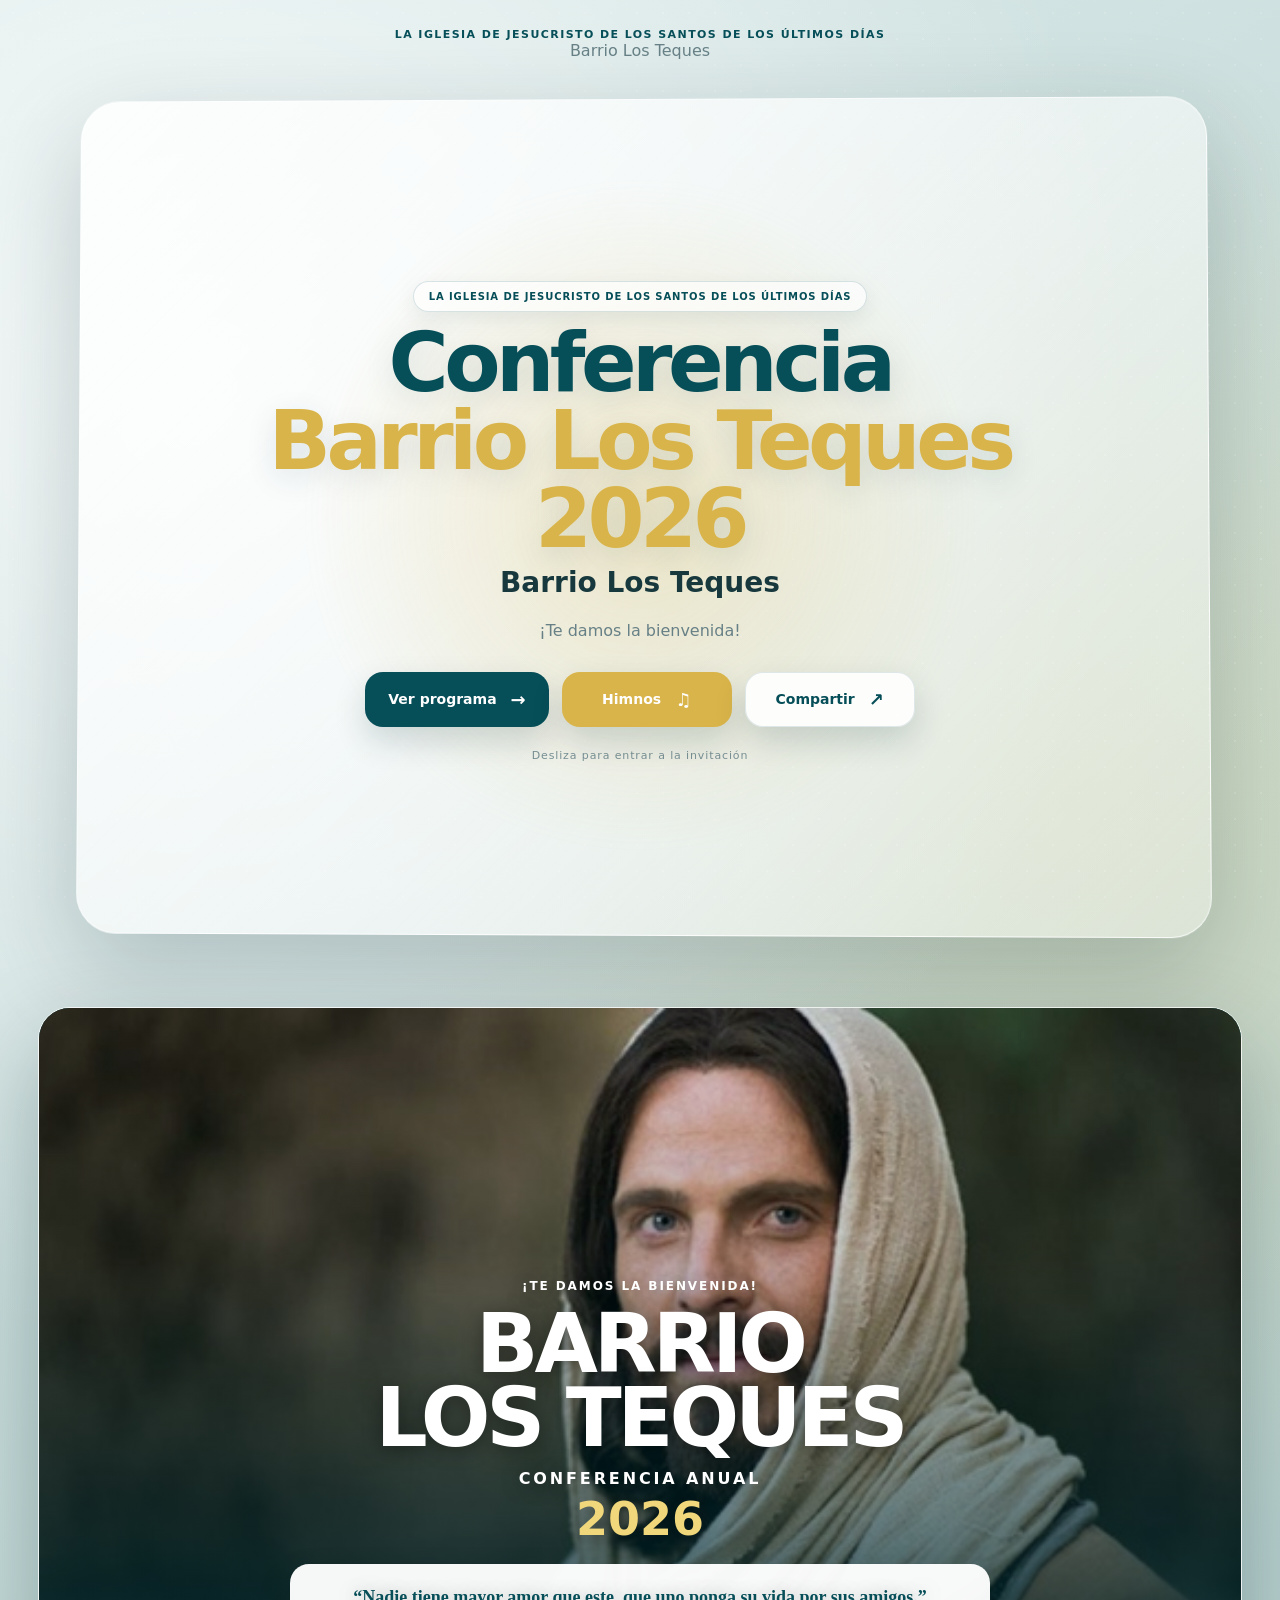
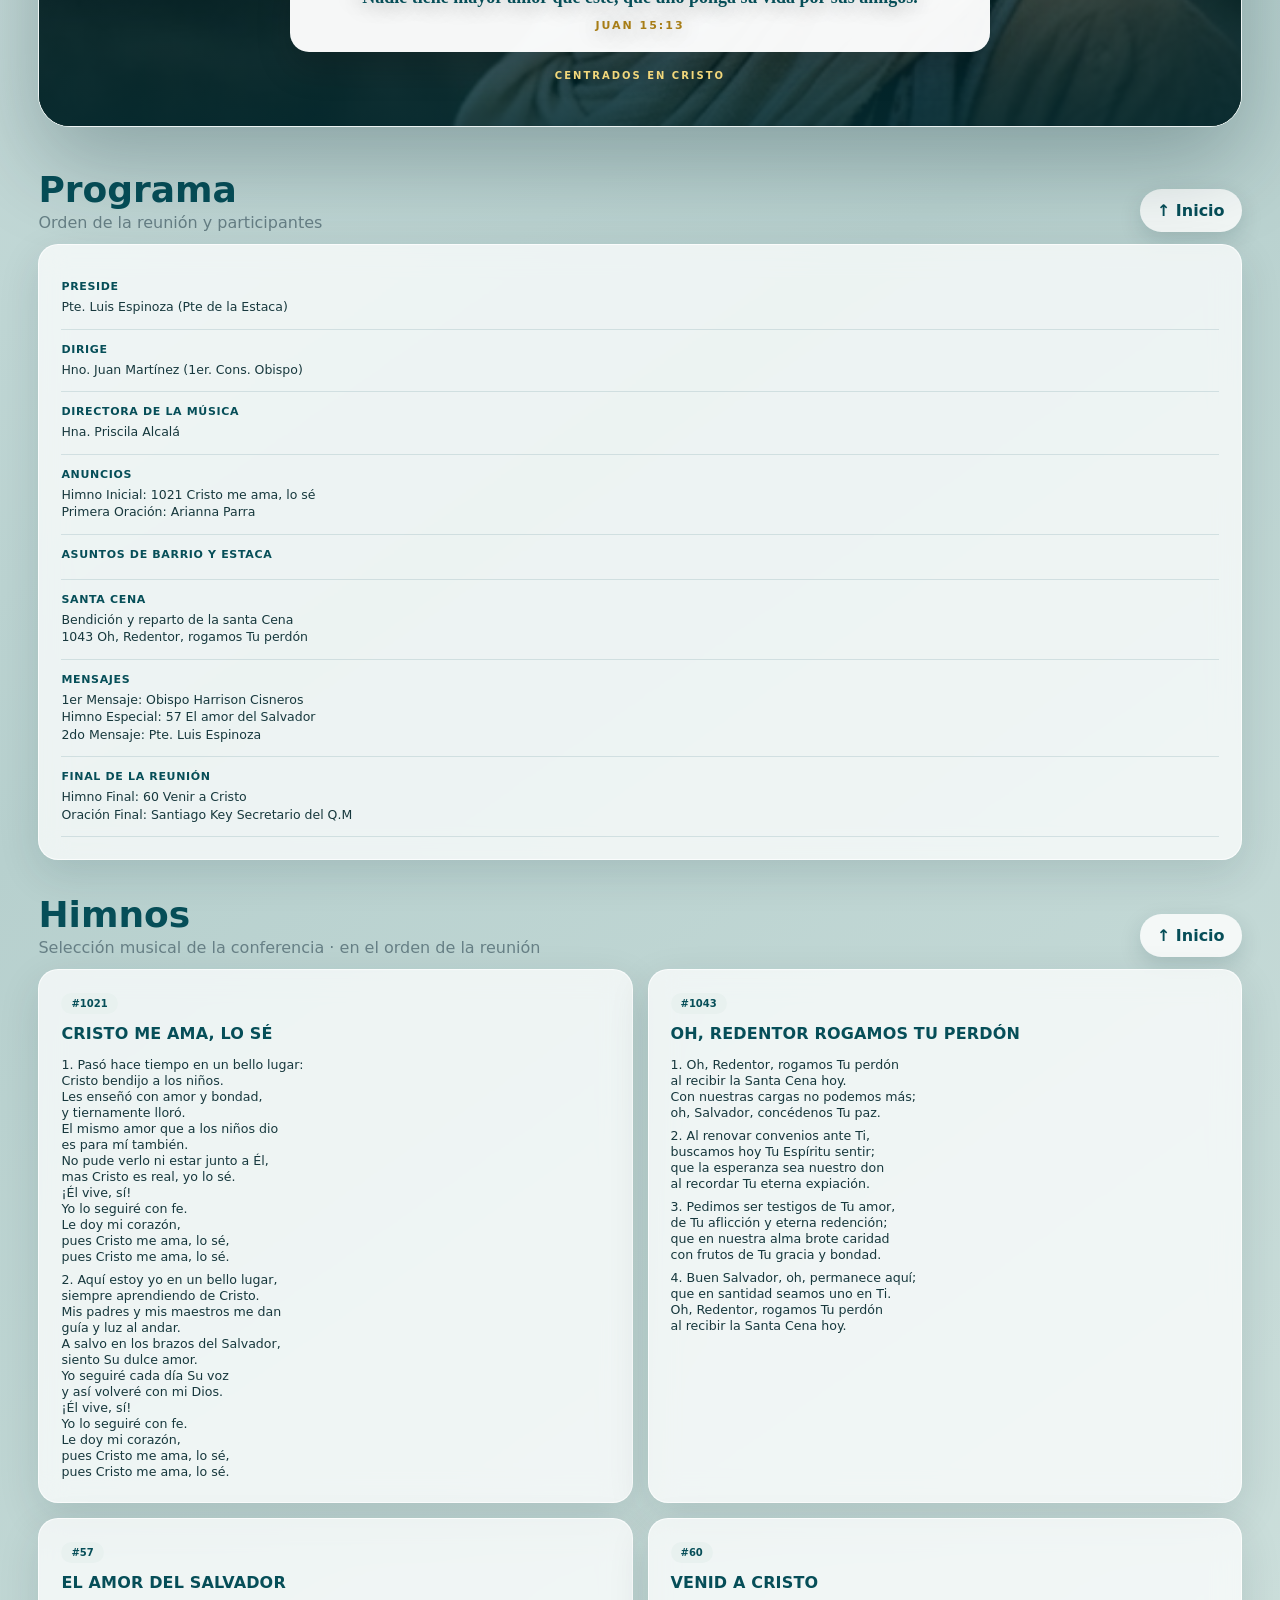
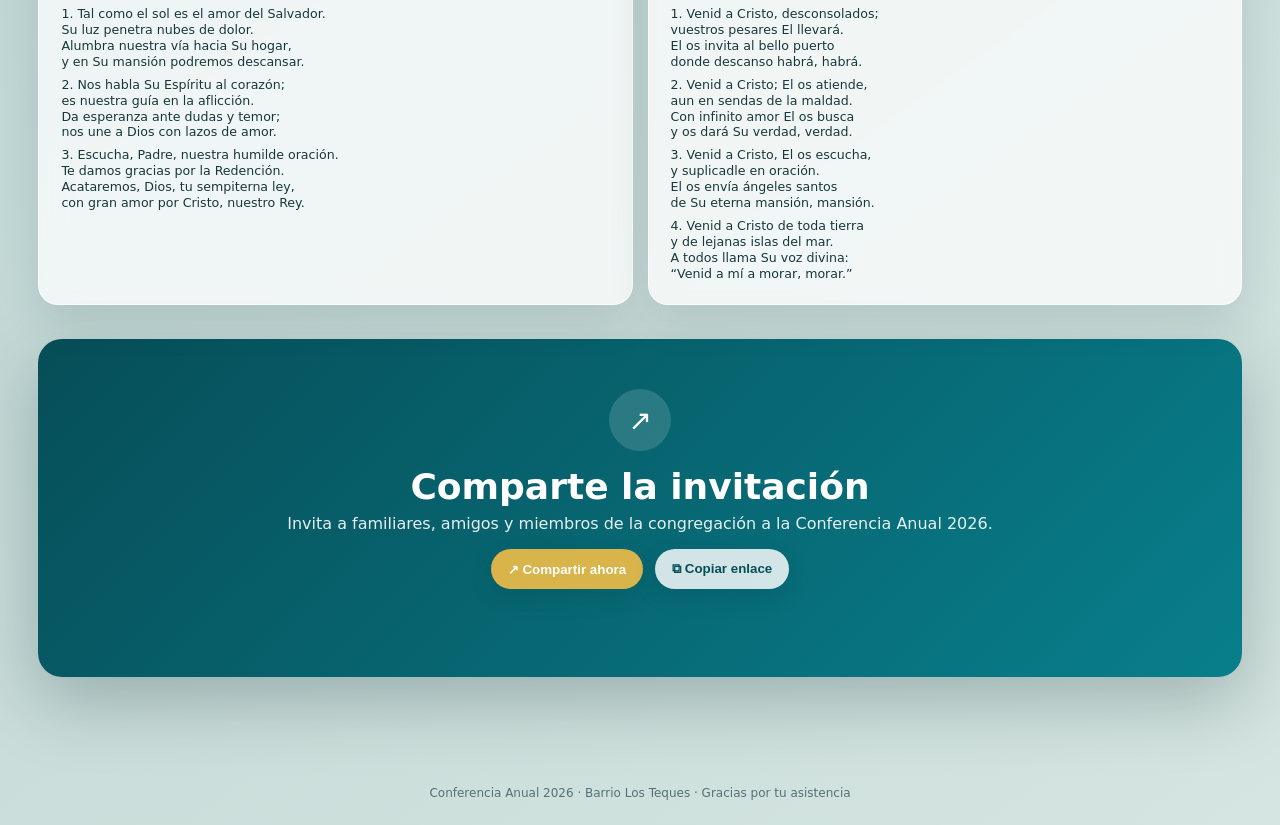
==== Invitacion_Digital_3D_Conferencia_Barrio_Los_Teques_2026_FINAL.html @ 220a570d "first commit" ====
<!doctype html>
<html lang="es">
  <head>
    <meta charset="utf-8" />
    <meta
      name="viewport"
      content="width=device-width,initial-scale=1,viewport-fit=cover"
    />
    <meta name="theme-color" content="#075b65" />
    <meta
      name="description"
      content="Invitación digital · Conferencia Anual Barrio Los Teques 2026"
    />
    <title>Conferencia Barrio Los Teques 2026</title>
    <style>
      :root {
        --deep: #064e58;
        --teal: #087f8c;
        --teal2: #0b9aa5;
        --gold: #d9b44a;
        --gold2: #f1d77b;
        --cream: #fbf7ed;
        --ink: #17383d;
        --muted: #678086;
        --glass: rgba(255, 255, 255, 0.74);
        --shadow: 0 24px 70px rgba(0, 34, 39, 0.25);
      }
      * {
        box-sizing: border-box;
      }
      html {
        scroll-behavior: smooth;
      }
      body {
        margin: 0;
        color: var(--ink);
        font-family:
          Inter,
          ui-sans-serif,
          system-ui,
          -apple-system,
          "Segoe UI",
          Arial,
          sans-serif;
        background:
          radial-gradient(
            circle at 15% 10%,
            rgba(255, 255, 255, 0.75),
            transparent 25%
          ),
          radial-gradient(
            circle at 85% 20%,
            rgba(241, 215, 123, 0.25),
            transparent 22%
          ),
          linear-gradient(145deg, #dcebea, #b7d0ce 50%, #d5e5e1);
        min-height: 100vh;
      }
      body:before {
        content: "";
        position: fixed;
        inset: 0;
        pointer-events: none;
        opacity: 0.16;
        background-image: radial-gradient(#fff 1px, transparent 1px);
        background-size: 26px 26px;
      }
      header {
        padding: 28px 18px 10px;
        text-align: center;
        position: relative;
        z-index: 2;
      }
      .brand {
        font-size: 11px;
        font-weight: 800;
        letter-spacing: 0.13em;
        color: var(--deep);
      }
      header h1 {
        margin: 9px 0 4px;
        font-size: clamp(26px, 5vw, 48px);
        color: var(--deep);
        letter-spacing: -0.03em;
      }
      header p {
        margin: 0;
        color: var(--muted);
      }
      .toolbar {
        display: flex;
        gap: 10px;
        justify-content: center;
        flex-wrap: wrap;
        margin: 20px auto 26px;
        position: sticky;
        top: 10px;
        z-index: 10;
      }
      button,
      .navbtn {
        border: 0;
        border-radius: 999px;
        padding: 12px 17px;
        font-weight: 800;
        cursor: pointer;
        text-decoration: none;
        box-shadow: 0 8px 22px rgba(0, 45, 52, 0.15);
        transition:
          transform 0.2s,
          box-shadow 0.2s;
      }
      button:hover,
      .navbtn:hover {
        transform: translateY(-2px);
        box-shadow: 0 12px 26px rgba(0, 45, 52, 0.22);
      }
      .primary {
        background: var(--deep);
        color: white;
      }
      .gold {
        background: var(--gold);
        color: #fff;
      }
      .light {
        background: rgba(255, 255, 255, 0.82);
        color: var(--deep);
      }
      .scene {
        width: min(1220px, 94vw);
        margin: 0 auto 42px;
        perspective: 1700px;
      }
      .book {
        display: grid;
        grid-template-columns: repeat(3, 1fr);
        gap: 13px;
        transform-style: preserve-3d;
        animation: float 7s ease-in-out infinite;
      }
      .panel {
        min-height: 700px;
        padding: 30px 24px;
        border-radius: 22px;
        background: var(--cream);
        position: relative;
        overflow: hidden;
        box-shadow:
          var(--shadow),
          inset 0 0 0 1px rgba(6, 78, 88, 0.09);
        transform-style: preserve-3d;
        transition:
          transform 0.5s ease,
          box-shadow 0.5s ease;
      }
      .panel:hover {
        transform: translateZ(18px) rotateY(-1deg);
        box-shadow:
          0 34px 90px rgba(0, 34, 39, 0.3),
          inset 0 0 0 1px rgba(6, 78, 88, 0.12);
      }
      .panel:after {
        content: "";
        position: absolute;
        inset: -30%;
        background: linear-gradient(
          115deg,
          transparent 35%,
          rgba(255, 255, 255, 0.55) 48%,
          transparent 60%
        );
        transform: translateX(-55%);
        animation: sheen 8s ease-in-out infinite;
        pointer-events: none;
      }
      .cover {
        background: linear-gradient(145deg, var(--teal2), var(--deep) 75%);
        color: white;
        box-shadow: 0 34px 100px rgba(0, 55, 63, 0.36);
      }
      .cover .accent,
      .accent {
        height: 7px;
        border-radius: 20px;
        background: linear-gradient(
          90deg,
          var(--gold),
          var(--gold2),
          var(--gold)
        );
        margin: -30px -24px 27px;
      }
      .cover .mini {
        font-size: 10px;
        font-weight: 800;
        letter-spacing: 0.1em;
        text-align: center;
        opacity: 0.96;
      }
      .cover h2 {
        font-size: clamp(36px, 5vw, 62px);
        line-height: 0.9;
        letter-spacing: -0.045em;
        text-align: center;
        margin: 42px 0 13px;
        color: #ffe58a;
        text-shadow: 0 8px 22px rgba(0, 0, 0, 0.18);
      }
      .cover .sub {
        text-align: center;
        font-size: 22px;
        font-weight: 850;
        letter-spacing: 0.02em;
      }
      .year {
        font-size: 40px;
        text-align: center;
        font-weight: 900;
        color: #ffe58a;
        margin: 13px 0 16px;
      }
      .quote {
        background: rgba(255, 255, 255, 0.96);
        color: var(--deep);
        padding: 20px;
        border-radius: 19px;
        text-align: center;
        font-weight: 800;
        line-height: 1.35;
        box-shadow: 0 16px 34px rgba(0, 0, 0, 0.2);
        margin: 26px 0 18px;
      }
      .quote span {
        display: block;
        color: #a77d16;
        margin-top: 9px;
        font-size: 12px;
        letter-spacing: 0.08em;
      }
      .cover img {
        display: block;
        width: 100%;
        height: 190px;
        object-fit: cover;
        border-radius: 17px;
        box-shadow: 0 16px 36px rgba(0, 0, 0, 0.28);
        transform: translateZ(24px);
      }
      .center-note {
        text-align: center;
        font-weight: 850;
        letter-spacing: 0.1em;
        font-size: 10px;
        margin-top: 12px;
      }
      .hymn-card h3 {
        font-size: 16px;
        color: var(--deep);
        margin: 2px 0 14px;
        letter-spacing: 0.01em;
      }
      .hymn-number {
        display: inline-flex;
        background: #e8f1ef;
        color: var(--deep);
        font-weight: 900;
        border-radius: 999px;
        padding: 5px 10px;
        font-size: 10px;
        margin-bottom: 8px;
      }
      .lyrics p {
        margin: 0;
        font-size: 12.6px;
        line-height: 1.27;
      }
      .lyrics .spacer {
        height: 7px;
      }
      .agenda-item {
        padding: 13px 0;
        border-bottom: 1px solid rgba(6, 78, 88, 0.12);
      }
      .agenda-title {
        font-size: 11px;
        font-weight: 900;
        color: var(--deep);
        letter-spacing: 0.06em;
        margin-bottom: 5px;
      }
      .agenda-body {
        font-size: 12.5px;
        line-height: 1.4;
      }
      .section {
        width: min(1220px, 94vw);
        margin: 0 auto 34px;
        scroll-margin-top: 90px;
      }
      .section-head {
        display: flex;
        align-items: end;
        justify-content: space-between;
        gap: 15px;
        margin-bottom: 12px;
      }
      .section h2 {
        margin: 0;
        color: var(--deep);
        font-size: clamp(24px, 4vw, 36px);
      }
      .section .lead {
        color: var(--muted);
        margin: 3px 0 0;
      }
      .hymns-grid {
        display: grid;
        grid-template-columns: repeat(2, 1fr);
        gap: 15px;
      }
      .hymns-grid .hymn-card,
      .program-card {
        background: var(--glass);
        backdrop-filter: blur(14px);
        border-radius: 20px;
        padding: 22px;
        box-shadow: 0 14px 42px rgba(0, 45, 52, 0.12);
        border: 1px solid rgba(255, 255, 255, 0.7);
      }
      .sharebox {
        text-align: center;
        background: linear-gradient(135deg, var(--deep), var(--teal));
        color: white;
        padding: 28px;
        border-radius: 24px;
        box-shadow: var(--shadow);
      }
      .sharebox h2 {
        color: white;
        margin: 0 0 7px;
      }
      .sharebox p {
        opacity: 0.9;
        margin: 0 0 16px;
      }
      footer {
        text-align: center;
        padding: 25px;
        color: #547176;
        font-size: 12px;
      }
      @keyframes float {
        0%,
        100% {
          transform: rotateX(1deg) translateY(0);
        }
        50% {
          transform: rotateX(1deg) translateY(-7px);
        }
      }
      @keyframes sheen {
        0%,
        55%,
        100% {
          transform: translateX(-55%);
        }
        72% {
          transform: translateX(55%);
        }
      }
      @media (max-width: 900px) {
        .book {
          grid-template-columns: 1fr;
        }
        .panel {
          min-height: auto;
        }
        .hymns-grid {
          grid-template-columns: 1fr;
        }
        .toolbar {
          position: relative;
          top: auto;
        }
      }
      @media (prefers-reduced-motion: reduce) {
        *,
        *:before,
        *:after {
          animation: none !important;
          transition: none !important;
          scroll-behavior: auto !important;
        }
      }

      /* Nueva experiencia: portada → Cristo → programa → himnos → compartir */
      body {
        overflow-x: hidden;
      }
      .landing {
        min-height: calc(100vh - 10px);
        width: min(1220px, 94vw);
        margin: 0 auto 42px;
        display: grid;
        place-items: center;
        position: relative;
        perspective: 1600px;
      }
      .landing:before {
        pointer-events: none;
        content: "";
        position: absolute;
        inset: 3%;
        border-radius: 40px;
        background: linear-gradient(
          135deg,
          rgba(255, 255, 255, 0.82),
          rgba(255, 255, 255, 0.32)
        );
        box-shadow: 0 35px 100px rgba(0, 34, 39, 0.22);
        border: 1px solid rgba(255, 255, 255, 0.75);
        transform: rotateX(1deg) rotateY(-1deg);
      }
      .landing-glow {
        pointer-events: none;
        position: absolute;
        width: 65vw;
        height: 65vw;
        max-width: 700px;
        max-height: 700px;
        border-radius: 50%;
        background: radial-gradient(
          circle,
          rgba(217, 180, 74, 0.26),
          transparent 68%
        );
        filter: blur(5px);
        animation: pulseGlow 5s ease-in-out infinite;
      }
      .landing-content {
        position: relative;
        pointer-events: auto;
        z-index: 2;
        text-align: center;
        padding: 65px 28px 52px;
        max-width: 850px;
        transform-style: preserve-3d;
        animation: heroFloat 6s ease-in-out infinite;
      }
      .brand-pill {
        display: inline-block;
        padding: 9px 15px;
        border: 1px solid rgba(6, 78, 88, 0.15);
        border-radius: 999px;
        background: rgba(255, 255, 255, 0.65);
        font-size: 10px;
        font-weight: 900;
        letter-spacing: 0.09em;
        color: var(--deep);
        box-shadow: 0 8px 20px rgba(0, 45, 52, 0.08);
      }
      .cross-mark {
        margin: 26px auto 8px;
        width: 54px;
        height: 54px;
        display: grid;
        place-items: center;
        border-radius: 50%;
        background: linear-gradient(145deg, var(--gold2), var(--gold));
        color: #fff;
        font-size: 24px;
        box-shadow: 0 12px 30px rgba(120, 92, 15, 0.25);
        transform: translateZ(30px);
      }
      .eyebrow {
        margin: 0;
        color: var(--teal);
        font-size: 12px;
        font-weight: 900;
        letter-spacing: 0.25em;
      }
      .landing h2 {
        margin: 12px 0 8px;
        font-size: clamp(42px, 8vw, 82px);
        line-height: 0.95;
        color: var(--deep);
        letter-spacing: -0.055em;
        text-shadow: 0 8px 30px rgba(0, 60, 67, 0.12);
      }
      .landing h2 span {
        color: var(--gold);
      }
      .landing-sub {
        margin: 0;
        font-size: clamp(18px, 3vw, 28px);
        font-weight: 800;
        color: var(--ink);
      }
      .landing-welcome {
        margin: 22px 0 0;
        font-size: 16px;
        color: var(--muted);
      }
      .landing-actions {
        display: flex;
        justify-content: center;
        flex-wrap: wrap;
        gap: 13px;
        margin: 32px auto 22px;
      }
      .hero-btn {
        position: relative;
        z-index: 20;
        border: 0;
        border-radius: 18px;
        padding: 16px 23px;
        font-weight: 900;
        text-decoration: none;
        cursor: pointer;
        min-width: 170px;
        box-shadow: 0 14px 32px rgba(0, 45, 52, 0.16);
        transition:
          transform 0.25s,
          box-shadow 0.25s;
        display: inline-flex;
        align-items: center;
        justify-content: center;
        gap: 14px;
        font-size: 14px;
      }
      .hero-btn:hover {
        transform: translateY(-4px) rotateX(2deg);
        box-shadow: 0 20px 40px rgba(0, 45, 52, 0.24);
      }
      .hero-btn span {
        font-size: 18px;
      }
      .hero-primary {
        background: var(--deep);
        color: #fff;
      }
      .hero-gold {
        background: var(--gold);
        color: #fff;
      }
      .hero-light {
        background: rgba(255, 255, 255, 0.88);
        color: var(--deep);
        border: 1px solid rgba(6, 78, 88, 0.12);
      }
      .swipe-hint {
        font-size: 11px;
        color: #789094;
        letter-spacing: 0.08em;
        margin-top: 10px;
      }
      .cover-section {
        padding-top: 5px;
      }
      .single-card {
        position: relative;
        min-height: 720px;
        border-radius: 32px;
        overflow: hidden;
        box-shadow: 0 35px 90px rgba(0, 34, 39, 0.28);
        border: 1px solid rgba(255, 255, 255, 0.7);
        transform-style: preserve-3d;
        transition: transform 0.6s ease;
      }
      .cover-large:hover {
        transform: rotateY(-2deg) rotateX(1deg) translateY(-4px);
      }
      .cover-image-wrap {
        position: absolute;
        inset: 0;
        background: var(--deep);
      }
      .cover-image-wrap img {
        width: 100%;
        height: 100%;
        object-fit: cover;
        object-position: center 34%;
        display: block;
        filter: saturate(0.88) contrast(1.03);
      }
      .cover-overlay {
        position: absolute;
        inset: 0;
        background: linear-gradient(
          180deg,
          rgba(4, 44, 50, 0.15),
          rgba(4, 44, 50, 0.25) 35%,
          rgba(4, 44, 50, 0.88) 100%
        );
      }
      .cover-copy {
        position: absolute;
        left: 0;
        right: 0;
        bottom: 0;
        padding: 50px clamp(24px, 6vw, 80px) 45px;
        color: #fff;
        text-align: center;
        text-shadow: 0 3px 20px rgba(0, 0, 0, 0.4);
      }
      .cover-copy .mini {
        font-size: 12px;
        font-weight: 900;
        letter-spacing: 0.16em;
      }
      .cover-copy h2 {
        font-size: clamp(42px, 8vw, 82px);
        line-height: 0.9;
        margin: 14px 0;
        color: #fff;
        letter-spacing: -0.05em;
      }
      .cover-copy .sub {
        font-weight: 900;
        letter-spacing: 0.18em;
      }
      .cover-copy .year {
        font-size: 46px;
        font-weight: 900;
        color: var(--gold2);
        margin-top: 4px;
      }
      .cover-copy .quote {
        max-width: 700px;
        margin: 18px auto 0;
        font-family: Georgia, serif;
        font-size: 18px;
        line-height: 1.5;
      }
      .cover-copy .quote span {
        display: block;
        margin-top: 8px;
        font:
          800 11px Inter,
          ui-sans-serif,
          system-ui;
        letter-spacing: 0.18em;
      }
      .cover-copy .center-note {
        margin-top: 18px;
        font-size: 10px;
        font-weight: 900;
        letter-spacing: 0.2em;
        color: var(--gold2);
      }
      .hymns-ordered {
        grid-template-columns: repeat(2, 1fr);
      }
      .hymns-ordered .hymn-card {
        min-height: 100%;
      }
      .share-section {
        padding-bottom: 50px;
      }
      .sharebox-final {
        padding: 50px 25px;
      }
      .share-icon {
        width: 62px;
        height: 62px;
        margin: 0 auto 15px;
        border-radius: 50%;
        display: grid;
        place-items: center;
        background: rgba(255, 255, 255, 0.14);
        font-size: 28px;
      }
      .share-actions {
        display: flex;
        justify-content: center;
        gap: 12px;
        flex-wrap: wrap;
      }
      .share-status {
        min-height: 22px;
        margin-top: 16px;
        font-size: 12px;
        font-weight: 800;
        opacity: 0.95;
      }
      @keyframes heroFloat {
        0%,
        100% {
          transform: translateY(0) rotateX(1deg);
        }
        50% {
          transform: translateY(-8px) rotateX(1deg);
        }
      }
      @keyframes pulseGlow {
        0%,
        100% {
          transform: scale(0.92);
          opacity: 0.7;
        }
        50% {
          transform: scale(1.05);
          opacity: 1;
        }
      }
      @media (max-width: 900px) {
        .landing {
          width: 94vw;
          min-height: calc(100vh - 20px);
        }
        .landing:before {
          inset: 1%;
          border-radius: 28px;
        }
        .landing-content {
          padding: 48px 18px;
        }
        .brand-pill {
          font-size: 8px;
          letter-spacing: 0.05em;
        }
        .hero-btn {
          min-width: 145px;
        }
        .single-card {
          min-height: 650px;
        }
        .cover-copy {
          padding: 34px 20px;
        }
        .cover-copy h2 {
          font-size: clamp(38px, 12vw, 62px);
        }
        .hymns-ordered {
          grid-template-columns: 1fr;
        }
      }
      @media (max-width: 520px) {
        .landing-actions {
          flex-direction: column;
          align-items: stretch;
        }
        .hero-btn {
          width: 100%;
        }
        .single-card {
          min-height: 600px;
        }
        .cover-image-wrap img {
          object-position: center 28%;
        }
        .cover-copy .quote {
          font-size: 15px;
        }
        .share-actions {
          flex-direction: column;
        }
        .share-actions button {
          width: 100%;
        }
      }
      @media (prefers-reduced-motion: reduce) {
        .landing-content,
        .landing-glow {
          animation: none !important;
        }
      }
    </style>
  </head>
  <body>
    <header id="inicio" class="top-header">
      <div class="brand">
        LA IGLESIA DE JESUCRISTO DE LOS SANTOS DE LOS ÚLTIMOS DÍAS
      </div>
      <p>Barrio Los Teques</p>
    </header>
    
    <main>
      <section class="landing" id="portada">
        <div class="landing-glow"></div>
        <div class="landing-content">
          <div class="brand-pill">
            LA IGLESIA DE JESUCRISTO DE LOS SANTOS DE LOS ÚLTIMOS DÍAS
          </div>
        
          <h2>Conferencia<br /><span>Barrio Los Teques 2026</span></h2>
          <p class="landing-sub">Barrio Los Teques</p>
          <p class="landing-welcome">¡Te damos la bienvenida!</p>
          <div class="landing-actions">
            <a class="hero-btn hero-primary" href="#programa"
              >Ver programa <span>→</span></a
            >
            <a class="hero-btn hero-gold" href="#himnos"
              >Himnos <span>♫</span></a
            >
            <a class="hero-btn hero-light" href="#compartir"
              >Compartir <span>↗</span></a
            >
          </div>
          <div class="swipe-hint">Desliza para entrar a la invitación</div>
        </div>
      </section>

      <section class="section cover-section" id="cristo">
        <div class="scene">
          <div class="single-card cover-large">
            <div class="cover-image-wrap">
              <img
                src="[data-uri]"
                alt="Imagen de Jesucristo"
              />
            </div>
            <div class="cover-overlay"></div>
            <div class="cover-copy">
              <div class="mini">¡TE DAMOS LA BIENVENIDA!</div>
              <h2>BARRIO<br />LOS TEQUES</h2>
              <div class="sub">CONFERENCIA ANUAL</div>
              <div class="year">2026</div>
              <div class="quote">
                “Nadie tiene mayor amor que este, que uno ponga su vida por sus
                amigos.”<span>JUAN 15:13</span>
              </div>
              <div class="center-note">CENTRADOS EN CRISTO</div>
            </div>
          </div>
        </div>
      </section>

      <section class="section" id="programa">
        <div class="section-head">
          <div>
            <h2>Programa</h2>
            <p class="lead">Orden de la reunión y participantes</p>
          </div>
          <a class="navbtn light" href="#inicio">↑ Inicio</a>
        </div>
        <div class="program-card">
          <div class="agenda-item">
            <div class="agenda-title">PRESIDE</div>
            <div class="agenda-body">Pte. Luis Espinoza (Pte de la Estaca)</div>
          </div>
          <div class="agenda-item">
            <div class="agenda-title">DIRIGE</div>
            <div class="agenda-body">
              Hno. Juan Martínez (1er. Cons. Obispo)
            </div>
          </div>
          <div class="agenda-item">
            <div class="agenda-title">DIRECTORA DE LA MÚSICA</div>
            <div class="agenda-body">Hna. Priscila Alcalá</div>
          </div>
          <div class="agenda-item">
            <div class="agenda-title">ANUNCIOS</div>
            <div class="agenda-body">
              Himno Inicial: 1021 Cristo me ama, lo sé<br />Primera Oración:
              Arianna Parra
            </div>
          </div>
          <div class="agenda-item">
            <div class="agenda-title">ASUNTOS DE BARRIO Y ESTACA</div>
            <div class="agenda-body"></div>
          </div>
          <div class="agenda-item">
            <div class="agenda-title">SANTA CENA</div>
            <div class="agenda-body">
              Bendición y reparto de la santa Cena<br />1043 Oh, Redentor,
              rogamos Tu perdón
            </div>
          </div>
          <div class="agenda-item">
            <div class="agenda-title">MENSAJES</div>
            <div class="agenda-body">
              1er Mensaje: Obispo Harrison Cisneros<br />Himno Especial: 57 El
              amor del Salvador<br />2do Mensaje: Pte. Luis Espinoza
            </div>
          </div>
          <div class="agenda-item">
            <div class="agenda-title">FINAL DE LA REUNIÓN</div>
            <div class="agenda-body">
              Himno Final: 60 Venir a Cristo<br />Oración Final: Santiago Key
              Secretario del Q.M
            </div>
          </div>
        </div>
      </section>

      <section class="section" id="himnos">
        <div class="section-head">
          <div>
            <h2>Himnos</h2>
            <p class="lead">
              Selección musical de la conferencia · en el orden de la reunión
            </p>
          </div>
          <a class="navbtn light" href="#inicio">↑ Inicio</a>
        </div>
        <div class="hymns-grid hymns-ordered">
          <article class="hymn-card">
            <div class="hymn-number">#1021</div>
            <h3>CRISTO ME AMA, LO SÉ</h3>
            <div class="lyrics">
              <p class="">1. Pasó hace tiempo en un bello lugar:</p>
              <p class="">Cristo bendijo a los niños.</p>
              <p class="">Les enseñó con amor y bondad,</p>
              <p class="">y tiernamente lloró.</p>
              <p class="">El mismo amor que a los niños dio</p>
              <p class="">es para mí también.</p>
              <p class="">No pude verlo ni estar junto a Él,</p>
              <p class="">mas Cristo es real, yo lo sé.</p>
              <p class="">¡Él vive, sí!</p>
              <p class="">Yo lo seguiré con fe.</p>
              <p class="">Le doy mi corazón,</p>
              <p class="">pues Cristo me ama, lo sé,</p>
              <p class="">pues Cristo me ama, lo sé.</p>
              <p class="spacer">&nbsp;</p>
              <p class="">2. Aquí estoy yo en un bello lugar,</p>
              <p class="">siempre aprendiendo de Cristo.</p>
              <p class="">Mis padres y mis maestros me dan</p>
              <p class="">guía y luz al andar.</p>
              <p class="">A salvo en los brazos del Salvador,</p>
              <p class="">siento Su dulce amor.</p>
              <p class="">Yo seguiré cada día Su voz</p>
              <p class="">y así volveré con mi Dios.</p>
              <p class="">¡Él vive, sí!</p>
              <p class="">Yo lo seguiré con fe.</p>
              <p class="">Le doy mi corazón,</p>
              <p class="">pues Cristo me ama, lo sé,</p>
              <p class="">pues Cristo me ama, lo sé.</p>
            </div>
          </article>
          <article class="hymn-card">
            <div class="hymn-number">#1043</div>
            <h3>OH, REDENTOR ROGAMOS TU PERDÓN</h3>
            <div class="lyrics">
              <p class="">1. Oh, Redentor, rogamos Tu perdón</p>
              <p class="">al recibir la Santa Cena hoy.</p>
              <p class="">Con nuestras cargas no podemos más;</p>
              <p class="">oh, Salvador, concédenos Tu paz.</p>
              <p class="spacer">&nbsp;</p>
              <p class="">2. Al renovar convenios ante Ti,</p>
              <p class="">buscamos hoy Tu Espíritu sentir;</p>
              <p class="">que la esperanza sea nuestro don</p>
              <p class="">al recordar Tu eterna expiación.</p>
              <p class="spacer">&nbsp;</p>
              <p class="">3. Pedimos ser testigos de Tu amor,</p>
              <p class="">de Tu aflicción y eterna redención;</p>
              <p class="">que en nuestra alma brote caridad</p>
              <p class="">con frutos de Tu gracia y bondad.</p>
              <p class="spacer">&nbsp;</p>
              <p class="">4. Buen Salvador, oh, permanece aquí;</p>
              <p class="">que en santidad seamos uno en Ti.</p>
              <p class="">Oh, Redentor, rogamos Tu perdón</p>
              <p class="">al recibir la Santa Cena hoy.</p>
            </div>
          </article>
          <article class="hymn-card">
            <div class="hymn-number">#57</div>
            <h3>EL AMOR DEL SALVADOR</h3>
            <div class="lyrics">
              <p class="">1. Tal como el sol es el amor del Salvador.</p>
              <p class="">Su luz penetra nubes de dolor.</p>
              <p class="">Alumbra nuestra vía hacia Su hogar,</p>
              <p class="">y en Su mansión podremos descansar.</p>
              <p class="spacer">&nbsp;</p>
              <p class="">2. Nos habla Su Espíritu al corazón;</p>
              <p class="">es nuestra guía en la aflicción.</p>
              <p class="">Da esperanza ante dudas y temor;</p>
              <p class="">nos une a Dios con lazos de amor.</p>
              <p class="spacer">&nbsp;</p>
              <p class="">3. Escucha, Padre, nuestra humilde oración.</p>
              <p class="">Te damos gracias por la Redención.</p>
              <p class="">Acataremos, Dios, tu sempiterna ley,</p>
              <p class="">con gran amor por Cristo, nuestro Rey.</p>
            </div>
          </article>
          <article class="hymn-card">
            <div class="hymn-number">#60</div>
            <h3>VENID A CRISTO</h3>
            <div class="lyrics">
              <p class="">1. Venid a Cristo, desconsolados;</p>
              <p class="">vuestros pesares El llevará.</p>
              <p class="">El os invita al bello puerto</p>
              <p class="">donde descanso habrá, habrá.</p>
              <p class="spacer">&nbsp;</p>
              <p class="">2. Venid a Cristo; El os atiende,</p>
              <p class="">aun en sendas de la maldad.</p>
              <p class="">Con infinito amor El os busca</p>
              <p class="">y os dará Su verdad, verdad.</p>
              <p class="spacer">&nbsp;</p>
              <p class="">3. Venid a Cristo, El os escucha,</p>
              <p class="">y suplicadle en oración.</p>
              <p class="">El os envía ángeles santos</p>
              <p class="">de Su eterna mansión, mansión.</p>
              <p class="spacer">&nbsp;</p>
              <p class="">4. Venid a Cristo de toda tierra</p>
              <p class="">y de lejanas islas del mar.</p>
              <p class="">A todos llama Su voz divina:</p>
              <p class="">“Venid a mí a morar, morar.”</p>
            </div>
          </article>
        </div>
      </section>

      <section class="section share-section" id="compartir">
        <div class="sharebox sharebox-final">
          <div class="share-icon">↗</div>
          <h2>Comparte la invitación</h2>
          <p>
            Invita a familiares, amigos y miembros de la congregación a la
            Conferencia Anual 2026.
          </p>
          <div class="share-actions">
            <button class="gold share-action" type="button">
              ↗ Compartir ahora
            </button>
            <button class="light share-copy" type="button">
              ⧉ Copiar enlace
            </button>
          </div>
          <div
            id="share-status"
            class="share-status"
            role="status"
            aria-live="polite"
          ></div>
        </div>
      </section>
    </main>
    <footer>
      Conferencia Anual 2026 · Barrio Los Teques · Gracias por tu asistencia
    </footer>
    <style>
      html {
        scroll-behavior: smooth;
      }
      section[id] {
        scroll-margin-top: 24px;
      }
      .landing-actions,
      .hero-btn {
        pointer-events: auto !important;
      }
    </style>
    <script>
      (function () {
        function go(id) {
          var el = document.getElementById(id);
          if (!el) return false;
          try {
            history.pushState(null, "", "#" + id);
          } catch (e) {}
          el.scrollIntoView({ behavior: "smooth", block: "start" });
          return false;
        }
        document.addEventListener(
          "click",
          function (e) {
            var a =
              e.target.closest && e.target.closest('a.hero-btn[href^="#"]');
            if (!a) return;
            var id = a.getAttribute("href").slice(1);
            if (go(id)) e.preventDefault();
          },
          true,
        );
        window.addEventListener("load", function () {
          if (location.hash) {
            var el = document.getElementById(location.hash.slice(1));
            if (el)
              setTimeout(function () {
                el.scrollIntoView({ behavior: "auto" });
              }, 50);
          }
        });
      })();
    </script>
    <script>
      (function () {
        function setStatus(msg) {
          document.querySelectorAll("#share-status").forEach(function (el) {
            el.textContent = msg;
            clearTimeout(el._timer);
            el._timer = setTimeout(function () {
              el.textContent = "";
            }, 5000);
          });
        }
        function currentUrl() {
          return window.location.href;
        }
        async function copiarEnlace() {
          const url = currentUrl();
          try {
            if (navigator.clipboard && window.isSecureContext) {
              await navigator.clipboard.writeText(url);
              setStatus("✓ Enlace copiado correctamente.");
              return true;
            }
          } catch (e) {}
          try {
            const ta = document.createElement("textarea");
            ta.value = url;
            ta.setAttribute("readonly", "");
            ta.style.position = "fixed";
            ta.style.left = "-9999px";
            document.body.appendChild(ta);
            ta.select();
            const ok = document.execCommand("copy");
            document.body.removeChild(ta);
            if (ok) {
              setStatus("✓ Enlace copiado correctamente.");
              return true;
            }
          } catch (e) {}
          setStatus(
            "No se pudo copiar automáticamente. Usa la opción Compartir del navegador.",
          );
          return false;
        }
        async function compartir() {
          const url = currentUrl();
          const data = {
            title: "Conferencia Anual Barrio Los Teques 2026",
            text: "¡Te damos la bienvenida! Conferencia Anual Barrio Los Teques 2026. Mira la invitación digital:",
            url: url,
          };
          if (typeof navigator.share === "function") {
            try {
              await navigator.share(data);
              setStatus("✓ Invitación compartida.");
              return;
            } catch (e) {
              if (e && e.name === "AbortError") return;
            }
          }
          const waUrl =
            "https://wa.me/?text=" + encodeURIComponent(data.text + " " + url);
          const w = window.open(waUrl, "_blank", "noopener,noreferrer");
          if (w) {
            setStatus("✓ WhatsApp abierto con el mensaje preparado.");
            return;
          }
          await copiarEnlace();
        }
        document.querySelectorAll(".share-action").forEach(function (btn) {
          btn.addEventListener("click", compartir);
        });
        document.querySelectorAll(".share-copy").forEach(function (btn) {
          btn.addEventListener("click", copiarEnlace);
        });
      })();
    </script>
  </body>
</html>
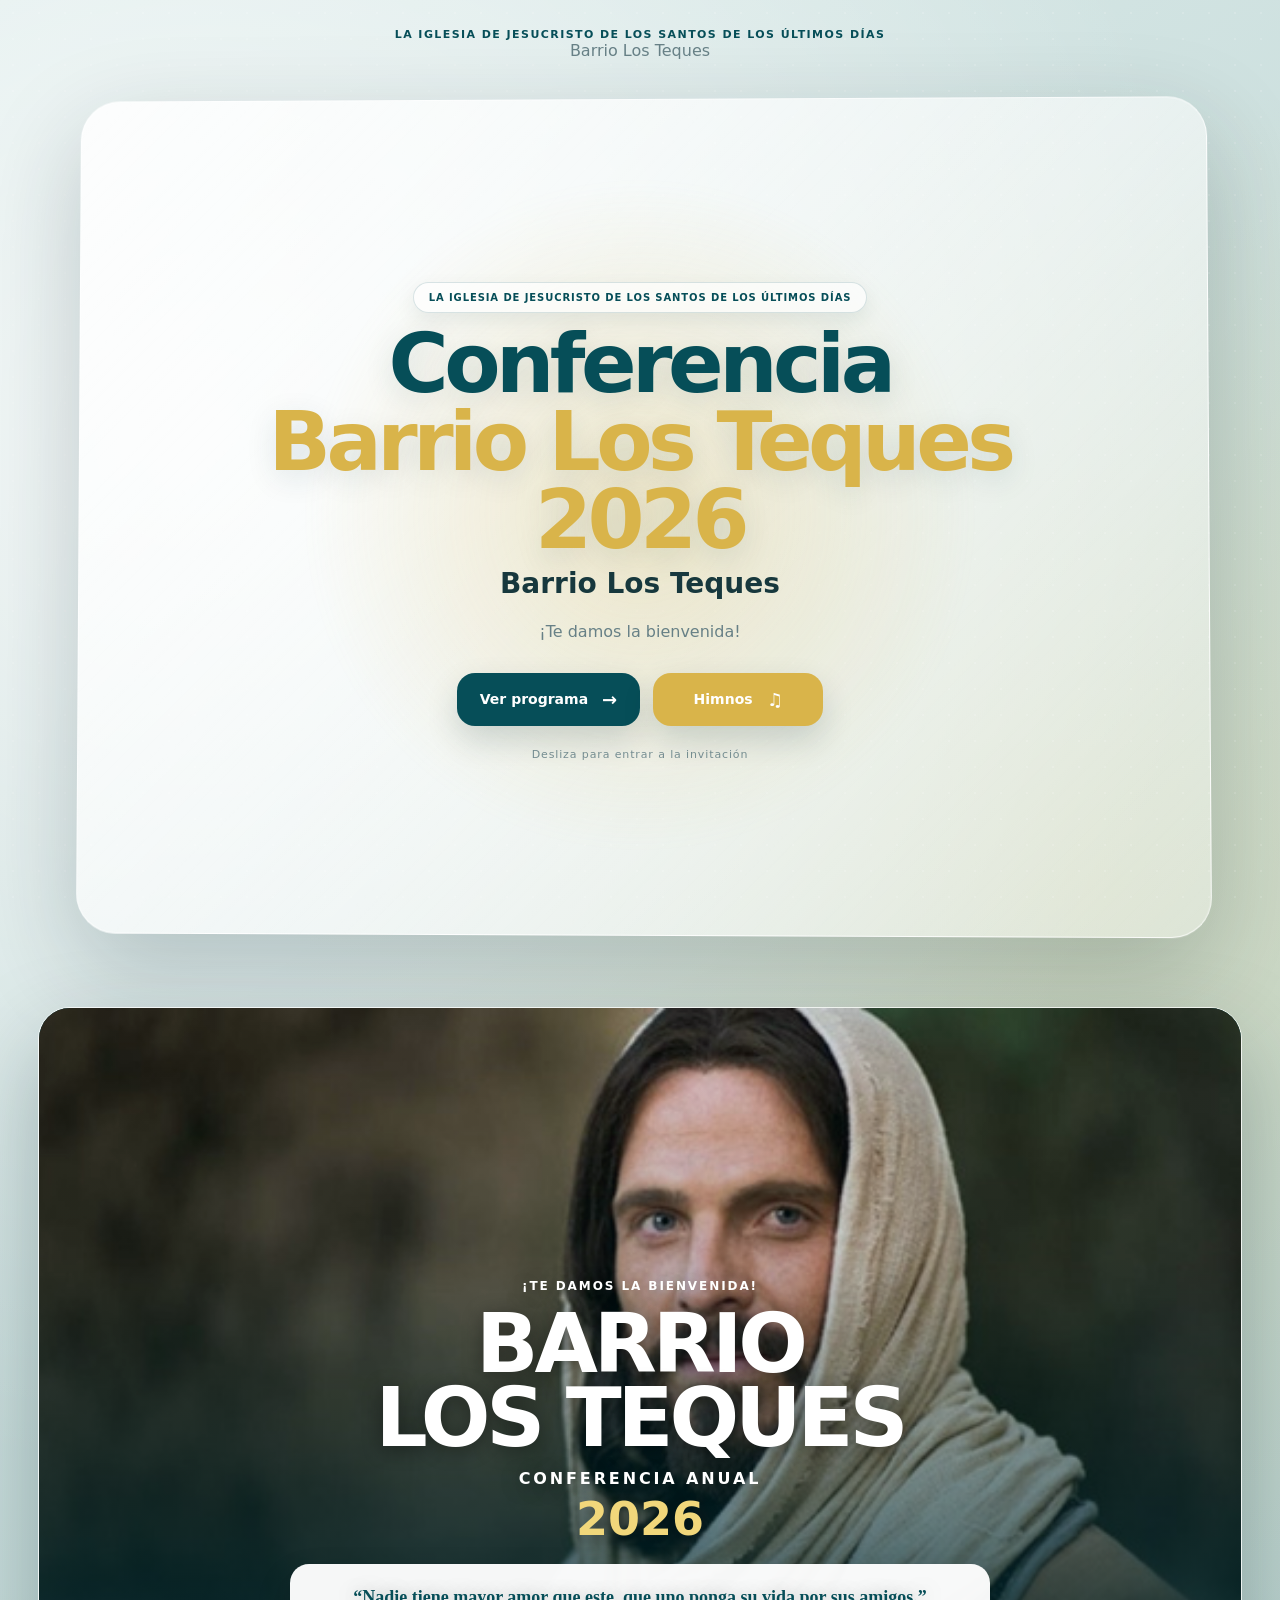
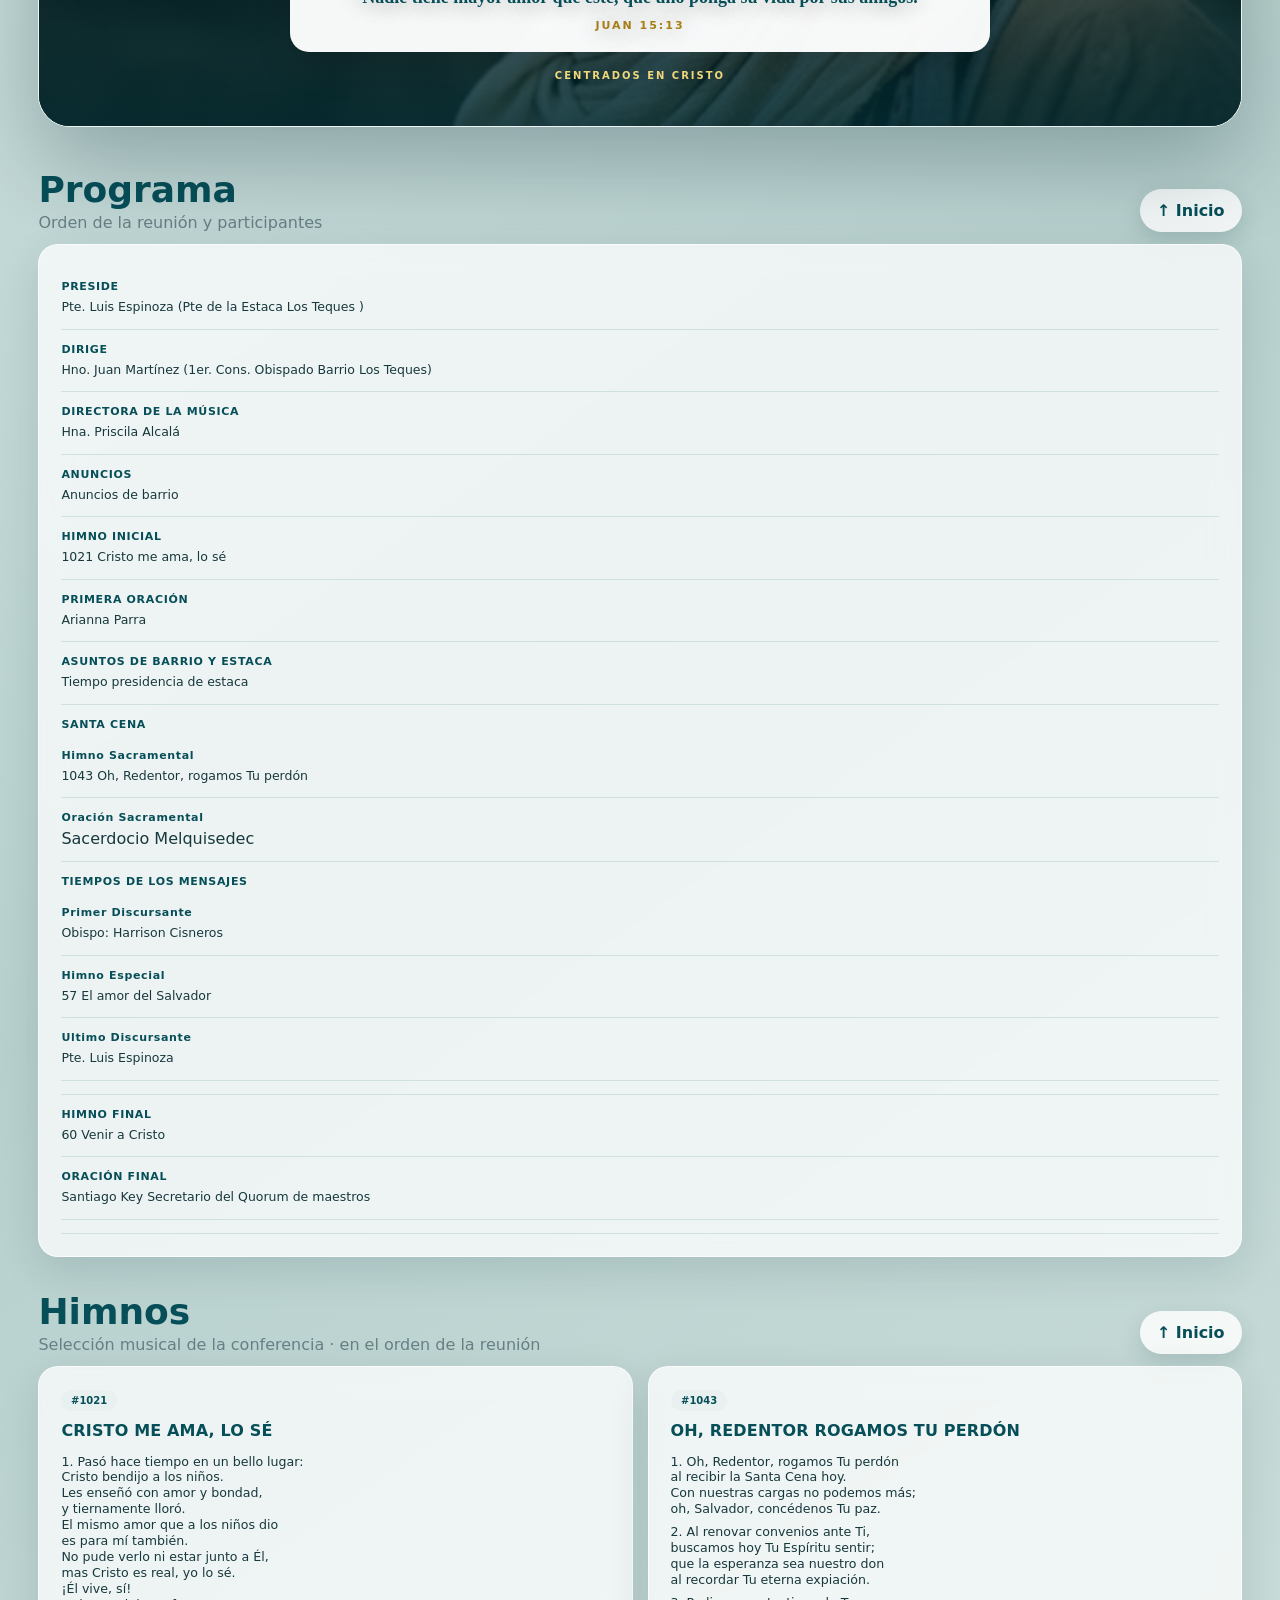
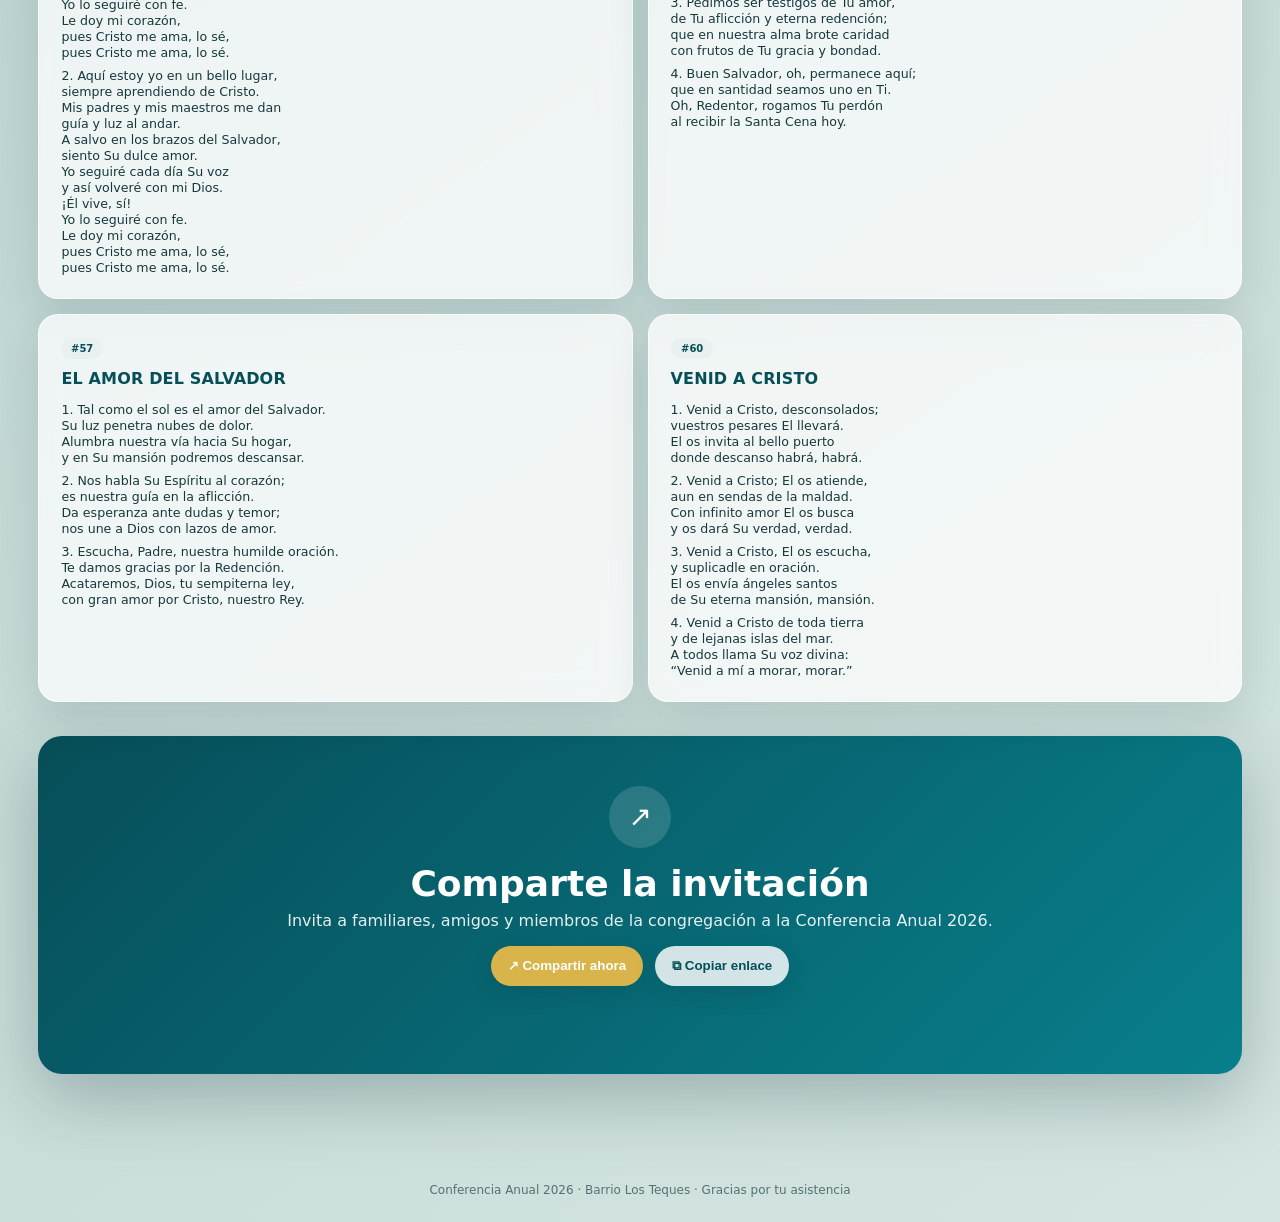
==== commit becd2cba: "actualizado" ====
--- a/Invitacion_Digital_3D_Conferencia_Barrio_Los_Teques_2026_FINAL.html
+++ b/Invitacion_Digital_3D_Conferencia_Barrio_Los_Teques_2026_FINAL.html
@@ -775,7 +775,7 @@
       </div>
       <p>Barrio Los Teques</p>
     </header>
-    
+
     <main>
       <section class="landing" id="portada">
         <div class="landing-glow"></div>
@@ -783,7 +783,7 @@
           <div class="brand-pill">
             LA IGLESIA DE JESUCRISTO DE LOS SANTOS DE LOS ÚLTIMOS DÍAS
           </div>
-        
+
           <h2>Conferencia<br /><span>Barrio Los Teques 2026</span></h2>
           <p class="landing-sub">Barrio Los Teques</p>
           <p class="landing-welcome">¡Te damos la bienvenida!</p>
@@ -794,9 +794,7 @@
             <a class="hero-btn hero-gold" href="#himnos"
               >Himnos <span>♫</span></a
             >
-            <a class="hero-btn hero-light" href="#compartir"
-              >Compartir <span>↗</span></a
-            >
+
           </div>
           <div class="swipe-hint">Desliza para entrar a la invitación</div>
         </div>
@@ -835,15 +833,18 @@
           </div>
           <a class="navbtn light" href="#inicio">↑ Inicio</a>
         </div>
+
         <div class="program-card">
           <div class="agenda-item">
             <div class="agenda-title">PRESIDE</div>
-            <div class="agenda-body">Pte. Luis Espinoza (Pte de la Estaca)</div>
+            <div class="agenda-body">
+              Pte. Luis Espinoza (Pte de la Estaca Los Teques )
+            </div>
           </div>
           <div class="agenda-item">
             <div class="agenda-title">DIRIGE</div>
             <div class="agenda-body">
-              Hno. Juan Martínez (1er. Cons. Obispo)
+              Hno. Juan Martínez (1er. Cons. Obispado Barrio Los Teques)
             </div>
           </div>
           <div class="agenda-item">
@@ -852,36 +853,77 @@
           </div>
           <div class="agenda-item">
             <div class="agenda-title">ANUNCIOS</div>
-            <div class="agenda-body">
-              Himno Inicial: 1021 Cristo me ama, lo sé<br />Primera Oración:
-              Arianna Parra
-            </div>
+            <div class="agenda-body">Anuncios de barrio</div>
+          </div>
+          <div class="agenda-item">
+            <div class="agenda-title">HIMNO INICIAL</div>
+            <div class="agenda-body">1021 Cristo me ama, lo sé</div>
+          </div>
+          <div class="agenda-item">
+            <div class="agenda-title">PRIMERA ORACIÓN</div>
+            <div class="agenda-body">Arianna Parra</div>
           </div>
           <div class="agenda-item">
             <div class="agenda-title">ASUNTOS DE BARRIO Y ESTACA</div>
-            <div class="agenda-body"></div>
-          </div>
+            <div class="agenda-body">Tiempo presidencia de estaca</div>
+          </div>
+
           <div class="agenda-item">
             <div class="agenda-title">SANTA CENA</div>
+
+            <div class="agenda-item">
+              <div class="agenda-title">Himno Sacramental</div>
+              <div class="agenda-body">1043 Oh, Redentor, rogamos Tu perdón</div>
+            </div>
+
+            <div class="agenda-item">
+              <div class="agenda-title">Oración Sacramental</div>
+              <div class="agenda-bod">Sacerdocio Melquisedec</div>
+            </div>
+
+          
+
+          <div class="agenda-item">
+            <div class="agenda-title">TIEMPOS DE LOS MENSAJES</div>
+
+            <div class="agenda-item">
+              <div class="agenda-title">Primer Discursante</div>
+              <div class="agenda-body">
+                Obispo: Harrison Cisneros
+              </div>
+            </div>
+
+            <div class="agenda-item">
+              <div class="agenda-title">Himno Especial</div>
+              <div class="agenda-body">
+                57 El amor del Salvador
+              </div>
+            </div>
+
+            <div class="agenda-item">
+              <div class="agenda-title">Ultimo Discursante</div>
+              <div class="agenda-body">
+                Pte. Luis Espinoza
+              </div>
+            </div>
+
+
+          </div>
+
+          <div class="agenda-item">
+            <div class="agenda-title">HIMNO FINAL</div>
             <div class="agenda-body">
-              Bendición y reparto de la santa Cena<br />1043 Oh, Redentor,
-              rogamos Tu perdón
-            </div>
-          </div>
+              60 Venir a Cristo<br/>
+            </div>
+          </div>
+
           <div class="agenda-item">
-            <div class="agenda-title">MENSAJES</div>
-            <div class="agenda-body">
-              1er Mensaje: Obispo Harrison Cisneros<br />Himno Especial: 57 El
-              amor del Salvador<br />2do Mensaje: Pte. Luis Espinoza
-            </div>
-          </div>
-          <div class="agenda-item">
-            <div class="agenda-title">FINAL DE LA REUNIÓN</div>
-            <div class="agenda-body">
-              Himno Final: 60 Venir a Cristo<br />Oración Final: Santiago Key
-              Secretario del Q.M
-            </div>
-          </div>
+              <div class="agenda-title">ORACIÓN FINAL </div>
+              <div class="agenda-body">
+               Santiago Key Secretario del Quorum de maestros 
+              </div>
+            </div>
+
         </div>
       </section>
 
@@ -895,6 +937,7 @@
           </div>
           <a class="navbtn light" href="#inicio">↑ Inicio</a>
         </div>
+        
         <div class="hymns-grid hymns-ordered">
           <article class="hymn-card">
             <div class="hymn-number">#1021</div>
